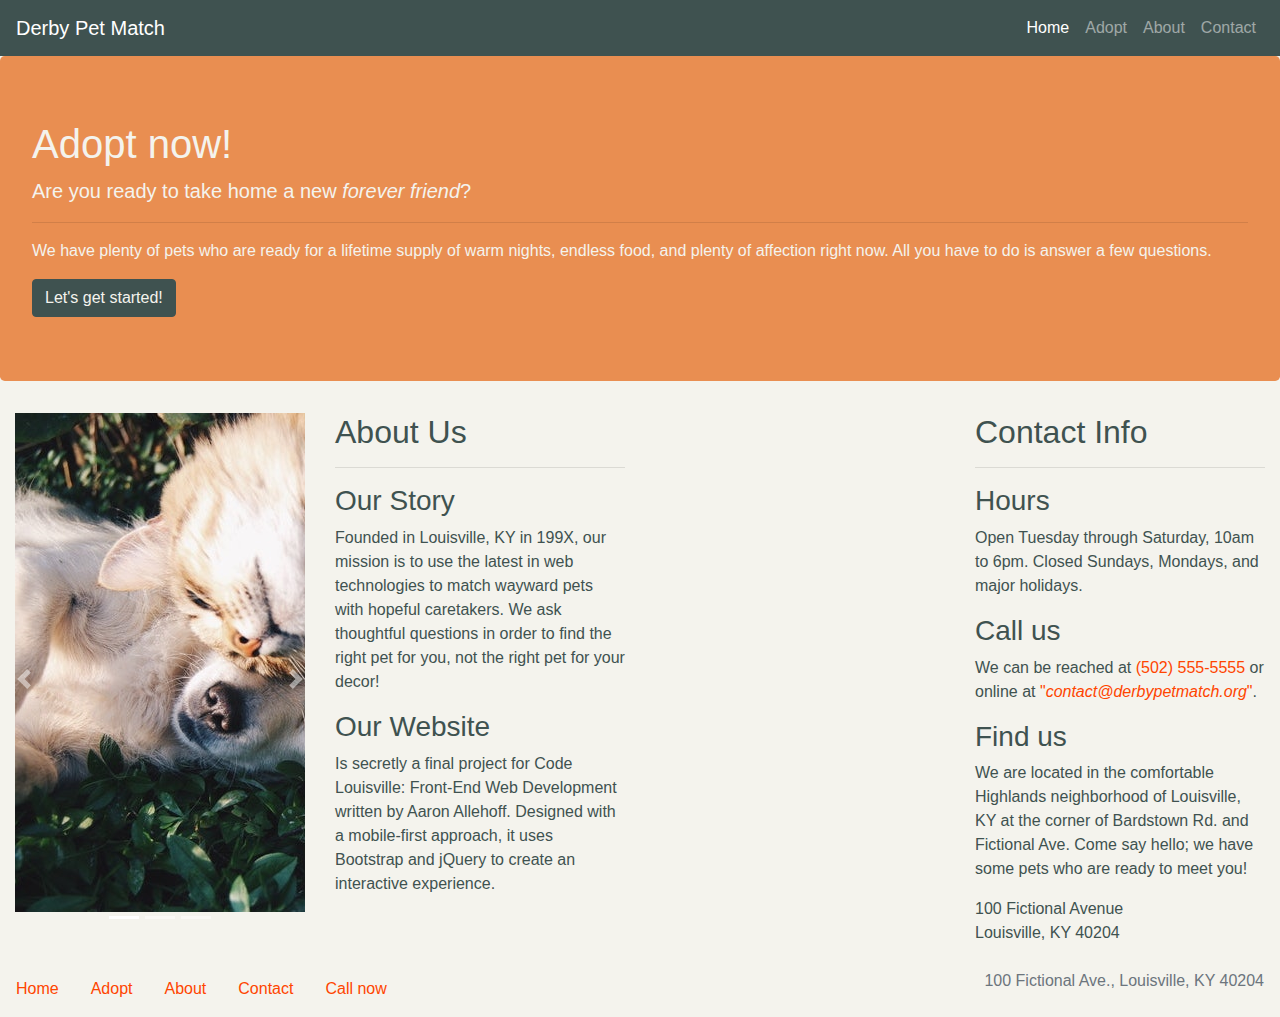
==== index.html @ cab8def6 "Develop functioning carousel" ====
<!DOCTYPE html>
<html lang="en-US">

<head>
  <meta charset="utf-8">
  <meta name="viewport" content="width=device-width, initial-scale=1.0">

  <title>Home</title>

  <link rel="stylesheet" href="css/bootstrap.min.css">
  <link rel="stylesheet" href="css/style.css">
</head>

<body>
  <header>
    <nav class="navbar navbar-expand-md navbar-dark bg-custom">
      <a class="navbar-brand" href="#">Derby Pet Match</a>
      <button class="navbar-toggler" type="button" data-toggle="collapse" data-target="#collapsibleNav"><span class="navbar-toggler-icon"></span></button>

      <div class="collapse navbar-collapse" id="collapsibleNav">
        <ul class="navbar-nav ml-md-auto">
          <li class="nav-item active">
            <a class="nav-link" href="#">Home</a>
          </li>
          <li class="nav-item">
            <a class="nav-link" href="adopt.html">Adopt</a>
          </li>
          <li class="nav-item">
            <a class="nav-link" href="#about-text">About</a>
          </li>
          <li class="nav-item">
            <a class="nav-link" href="#contact-text">Contact</a>
          </li>
        </ul><!-- /.navbar-nav -->
      </div><!-- /#collapsibleNav -->

    </nav><!-- /.navbar -->
  </header>

  <div class="jumbotron">
    <h1 class="display-5">Adopt now!</h1>
    <p class="lead">Are you ready to take home a new <em>forever friend</em>?</p>
    <hr>
    <p>We have plenty of pets who are ready for a lifetime supply of warm nights, endless food, and plenty of affection right now. All you have to do is answer a few questions.</p>
    <a class="btn btn-dark btn-large" href="adopt.html">Let's get started!</a>

  </div><!-- /.jumbotron -->

  <div class="container-fluid">
    <div class="row">
      <div class="col-12 col-md-6 col-xl-3 order-1 order-xl-2" id="about-text">
        <h2>About Us</h2>
        <hr>
        <div>
          <h3>Our Story</h3>
          <p>Founded in Louisville, KY in 199X, our mission is to use the latest in web technologies to match wayward pets with hopeful caretakers. We ask thoughtful questions in order to find the right pet for you, not the right pet for your decor!</p>
        </div>
        <div>
          <h3>Our Website</h3>
          <p>Is secretly a final project for Code Louisville: Front-End Web Development written by Aaron Allehoff. Designed with a mobile-first approach, it uses Bootstrap and jQuery to create an interactive experience.</p>
        </div>

      </div><!-- /#about-text -->

      <div class="col-12 col-md-6 col-xl-3 order-3 order-md-2 order-xl-4" id="contact-text">
        <h2>Contact Info</h2>
        <hr>

        <div>
          <h3>Hours</h3>
          <p>Open Tuesday through Saturday, 10am to 6pm. Closed Sundays, Mondays, and major holidays.</p>
        </div>
        <div>
          <h3>Call us</h3>
          <p> We can be reached at <a href="tel:502-555-5555">(502) 555-5555</a> or online at
            <a href="mailto:contact@derbypetmatch.org">"<em>contact@derbypetmatch.org</em>"</a>.
          </p>
        </div>
        <div>
          <h3>Find us</h3>
          <p>We are located in the comfortable Highlands neighborhood of Louisville, KY at the corner of Bardstown Rd. and Fictional Ave. Come say hello; we have some pets who are ready to meet you!</p>
          <address>
            100 Fictional Avenue<br>
            Louisville, KY 40204<br>
          </address>

        </div>

      </div><!-- /#contact-text -->

      <!-- <div class="col-12 col-md-6 col-xl-3 order-2 order-md-3 order-xl-1" id="about-image">
          <img class="img-fluid" src="img/placeimg_640_480_animals.jpg">
        </div> -->
      <!-- /#about-image -->

      <div id="attract" class="carousel slide col-12 col-md-6 col-xl-3 order-2 order-md-3 order-xl-1" data-ride="carousel">
        <div id="attract-wrapper">
          <ol class="carousel-indicators">
            <li data-target="#attract" data-slide-to="0" class="active"></li>
            <li data-target="#attract" data-slide-to="1"></li>
            <li data-target="#attract" data-slide-to="2"></li>
          </ol>
          <div class="carousel-inner">
            <div class="carousel-item active">
              <img class="d-block" src="img/best-friends.jpg" alt="A puppy and kitten playing with each other">
            </div>
            <div class="carousel-item">
              <img class="d-block" src="img/dogs-crate.jpg" alt="A dog being pet through a crate">
            </div>
            <div class="carousel-item">
              <img class="d-block" src="img/dogs-together.jpg" alt="Two dogs snuggling on a couch">
            </div>
          </div>
          <a class="carousel-control-prev" href="#attract" role="button" data-slide="prev">
            <span class="carousel-control-prev-icon" aria-hidden="true"></span>
            <span class="sr-only">Previous</span>
          </a>
          <a class="carousel-control-next" href="#attract" role="button" data-slide="next">
            <span class="carousel-control-next-icon" aria-hidden="true"></span>
            <span class="sr-only">Next</span>
          </a>
        </div>
      </div> <!-- /#attract -->

      <div class="col-12 col-md-6 col-xl-3 order-4 order-xl-3" id="contact-image">
        <iframe src="https://www.google.com/maps/embed?pb=!1m18!1m12!1m3!1d12534.865715163434!2d-85.73691625902858!3d38.239687028357594!2m3!1f0!2f0!3f0!3m2!1i1024!2i768!4f13.1!3m3!1m2!1s0x886972d528100b1f%3A0xff5c58ca2618a50a!2sHighlands%2C%20Louisville%2C%20KY%2040204!5e0!3m2!1sen!2sus!4v1574214965033!5m2!1sen!2sus" width="100%" height="500px" frameborder="0" style="border:0;" allowfullscreen=""></iframe>
      </div><!-- /#contact-image -->

    </div><!-- /.row -->
  </div><!-- /.container-fluid -->

  <footer>
    <ul class="nav d-flex flex-column flex-md-row align-items-center">
      <li class="nav-item">
        <a class="nav-link" href="#">Home</a>
      </li>
      <li class="nav-item">
        <a class="nav-link" href="adopt.html">Adopt</a>
      </li>
      <li class="nav-item">
        <a class="nav-link" href="#about">About</a>
      </li>
      <li class="nav-item">
        <a class="nav-link" href="#contact">Contact</a>
      </li>
      <li class="nav-item">
        <a class="nav-link" href="tel:502-555-5555">Call now</a>
      </li>
      <li class="nav-item ml-md-auto">
        <a class="nav-link disabled" href="#">
          <address class="nav-text">100 Fictional Ave., Louisville, KY 40204</address>
        </a>
      </li>
    </ul>
  </footer>

  <script src="js/jquery-3.4.1.min.js"></script>
  <script src="js/bootstrap.bundle.min.js"></script>

</body></html>
---- css/style.css ----
/* ~~~~~~~~~~~~~~~~~~~~~~~~~~~~~~
  Colors
~~~~~~~~~~~~~~~~~~~~~~~~~~~~~~ */

/*
#e98e51, burnt sienna, main color;
#ff4500, accessible alternative to main color;

#f4f3ed, pampas, light shade;
#3f5250, mineral green, dark shade;

#9fa4a7, gray chateau, light accent;
#a17952, limed oak, dark accent;
*/


/* ~~~~~~~~~~~~~~~~~~~~~~~~~~~~~~
  General
~~~~~~~~~~~~~~~~~~~~~~~~~~~~~~ */
body {
  background-color: #f4f3ed;
  color: #3f5250;
}

a {
  /* More accessible (higher contrast) color for links. */
  color: #ff4500;
}

.bg-custom {
  /* Use this instead of .bg-primary to avoid unwanted behavior. */
  background-color: #3f5250;
}

.navbar-dark,
.navbar-brand,
.navbar-nav a {
  color: #f4f3ed;
}

.jumbotron {
  background-color: #e98e51;
  color: #f4f3ed;
}

.btn {
  /* Ease of use */
  padding: 2rem;
}

.btn-dark {
  background-color: #3f5250;
  color: #f4f3ed;
  border-color: #3f5250;
}

.nav-link {
  /* Ease of use */
  padding: 1rem 5rem;
}

.nav-item {
  /* Ease of use */
  border-bottom: solid 1px #3f5250;
}

.nav-item:last-child {
  /* Ease of use */
  border-bottom: 0;
}


/* ~~~~~~~~~~~~~~~~~~~~~~~~~~~~~~
  index.html
~~~~~~~~~~~~~~~~~~~~~~~~~~~~~~ */

.carousel {
  /* Match margin of surrounding content. */
  margin-bottom: 1rem;
}

.carousel img {
  /* Prevent image from clipping beyond right side of viewport. */
  width: 100%;
}

/* ~~~~~~~~~~~~~~~~~~~~~~~~~~~~~~
  adopt.html
~~~~~~~~~~~~~~~~~~~~~~~~~~~~~~ */
.appQuestion {
  /* To be overriden in app.js */
  display: none;
}

.card,
.list-group-item {
  background-color: #f4f3ed;
}


/* ------------------------------
  Media Queries
------------------------------ */

@media (min-width: 768px) {
  .btn {
    padding: 6px 12px;
  }

  .nav-link {
    padding: .5rem 1rem;
  }

  .nav-item {
    border-bottom: 0;
  }

  .carousel img {
    /* Allow default behavior at intermediate resolutions. */
    width: auto;
  }

}

@media (min-width: 2048px) {
  .carousel img {
    /* Stretch image at xl resolutions. */
    width: 100%;
  }
}
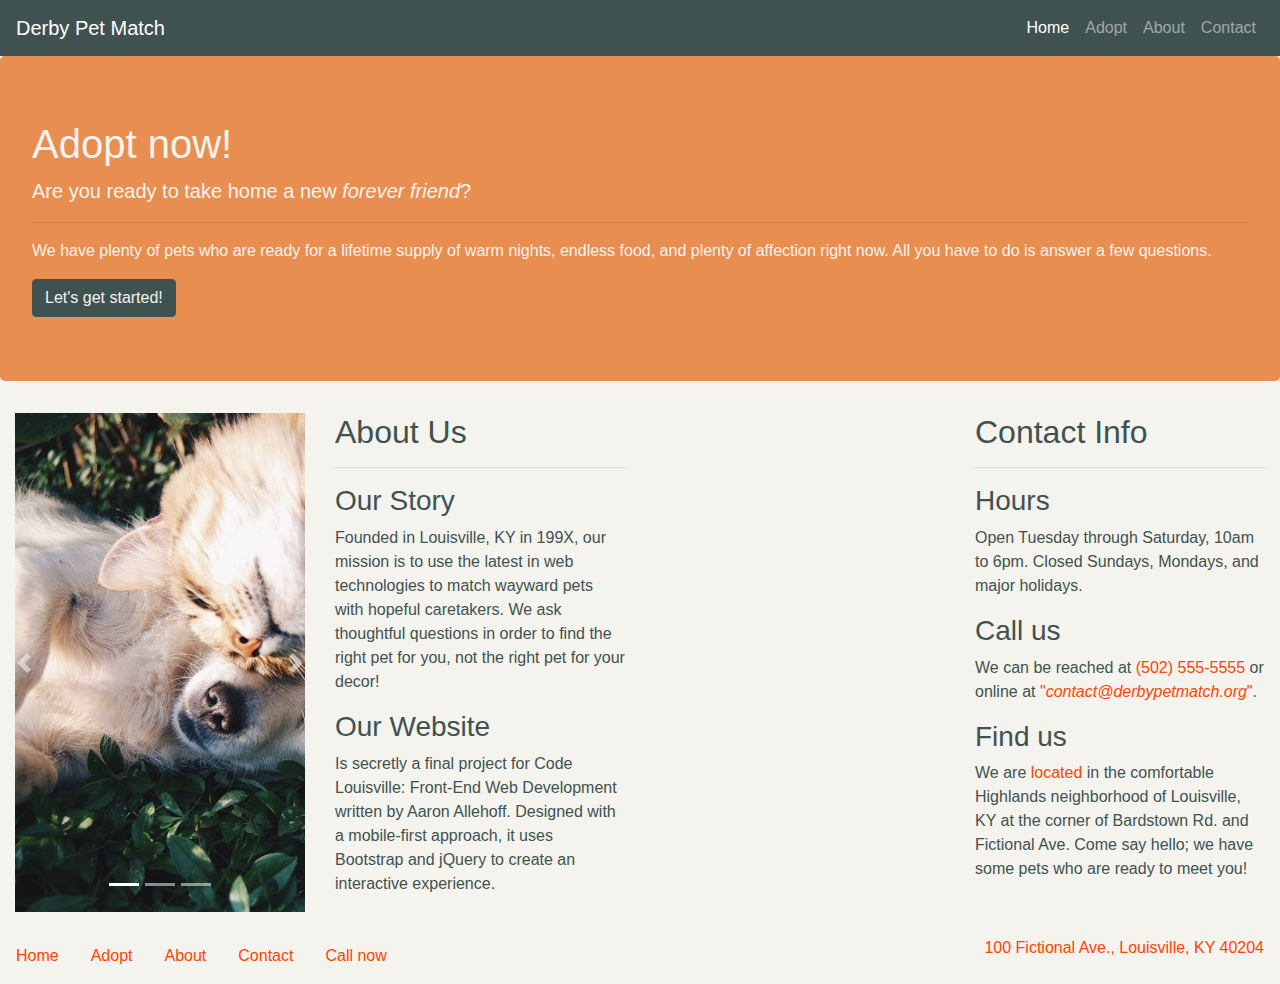
==== commit 93d363ae: "Cleanup location info" ====
--- a/index.html
+++ b/index.html
@@ -78,12 +78,7 @@
         </div>
         <div>
           <h3>Find us</h3>
-          <p>We are located in the comfortable Highlands neighborhood of Louisville, KY at the corner of Bardstown Rd. and Fictional Ave. Come say hello; we have some pets who are ready to meet you!</p>
-          <address>
-            100 Fictional Avenue<br>
-            Louisville, KY 40204<br>
-          </address>
-
+          <p>We are <a href="https://goo.gl/maps/T3YohY42QUpS1YrF9">located</a> in the comfortable Highlands neighborhood of Louisville, KY at the corner of Bardstown Rd. and Fictional Ave. Come say hello; we have some pets who are ready to meet you!</p>
         </div>
 
       </div><!-- /#contact-text -->
@@ -147,8 +142,8 @@
         <a class="nav-link" href="tel:502-555-5555">Call now</a>
       </li>
       <li class="nav-item ml-md-auto">
-        <a class="nav-link disabled" href="#">
-          <address class="nav-text">100 Fictional Ave., Louisville, KY 40204</address>
+        <a class="nav-link" href="https://goo.gl/maps/T3YohY42QUpS1YrF9">
+          <address>100 Fictional Ave., Louisville, KY 40204</address>
         </a>
       </li>
     </ul>
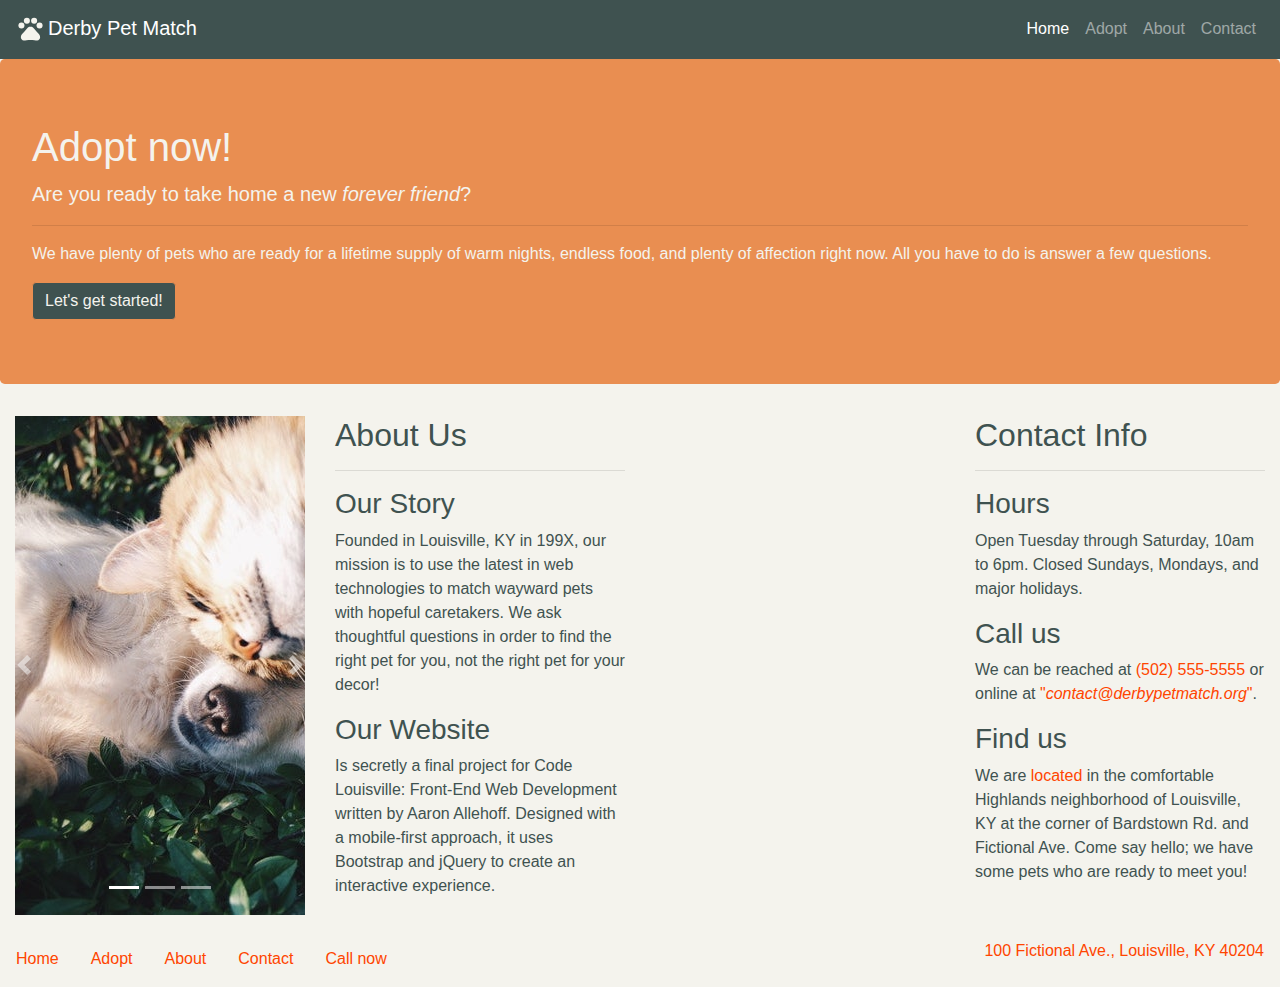
==== commit a539a47c: "Add logo and favicon" ====
--- a/index.html
+++ b/index.html
@@ -5,7 +5,12 @@
   <meta charset="utf-8">
   <meta name="viewport" content="width=device-width, initial-scale=1.0">
 
-  <title>Home</title>
+  <title>Derby Pet Match | Home</title>
+  
+  <link rel="apple-touch-icon" sizes="180x180" href="/apple-touch-icon.png">
+  <link rel="icon" type="image/png" sizes="32x32" href="/favicon-32x32.png">
+  <link rel="icon" type="image/png" sizes="16x16" href="/favicon-16x16.png">
+  <link rel="manifest" href="/site.webmanifest">
 
   <link rel="stylesheet" href="css/bootstrap.min.css">
   <link rel="stylesheet" href="css/style.css">
@@ -14,7 +19,7 @@
 <body>
   <header>
     <nav class="navbar navbar-expand-md navbar-dark bg-custom">
-      <a class="navbar-brand" href="#">Derby Pet Match</a>
+      <a class="navbar-brand" href="#"><img src="img/logo.svg" class="nav-logo">Derby Pet Match</a>
       <button class="navbar-toggler" type="button" data-toggle="collapse" data-target="#collapsibleNav"><span class="navbar-toggler-icon"></span></button>
 
       <div class="collapse navbar-collapse" id="collapsibleNav">
--- a/css/style.css
+++ b/css/style.css
@@ -51,7 +51,7 @@
 .btn-dark {
   background-color: #3f5250;
   color: #f4f3ed;
-  border-color: #3f5250;
+  border-color: #f4f3ed;
 }
 
 .nav-link {
@@ -69,10 +69,20 @@
   border-bottom: 0;
 }
 
+.nav-logo {
+  height: 2rem;
+  padding-right: 3px;
+  padding-bottom: 3px;
+}
+
 
 /* ~~~~~~~~~~~~~~~~~~~~~~~~~~~~~~
   index.html
 ~~~~~~~~~~~~~~~~~~~~~~~~~~~~~~ */
+
+.jumbotron .btn {
+  border-color: #e98e51;
+}
 
 .carousel {
   /* Match margin of surrounding content. */
@@ -97,6 +107,11 @@
   background-color: #f4f3ed;
 }
 
+input[type="checkbox"] {
+  transform: scale(2);
+  margin-right: 3px;
+}
+
 
 /* ------------------------------
   Media Queries
@@ -119,6 +134,10 @@
     /* Allow default behavior at intermediate resolutions. */
     width: auto;
   }
+  
+  input[type="checkbox"] {
+    transform: scale(1);
+  }
 
 }
 
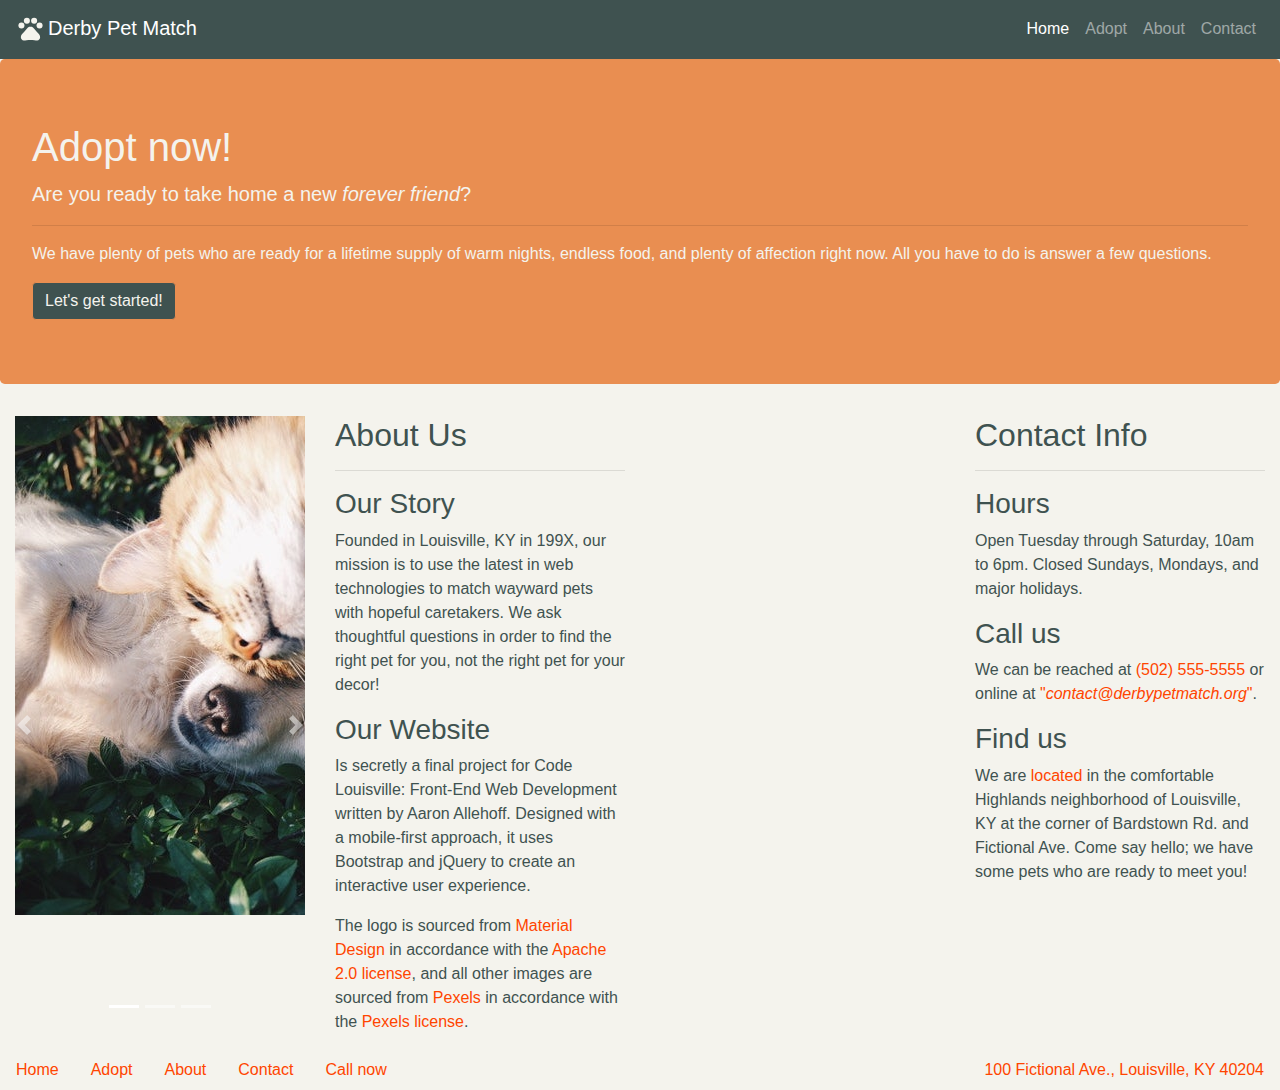
==== commit 42e1854f: "Add credit/license information" ====
--- a/index.html
+++ b/index.html
@@ -62,7 +62,7 @@
         </div>
         <div>
           <h3>Our Website</h3>
-          <p>Is secretly a final project for Code Louisville: Front-End Web Development written by Aaron Allehoff. Designed with a mobile-first approach, it uses Bootstrap and jQuery to create an interactive experience.</p>
+          <p>Is secretly a final project for Code Louisville: Front-End Web Development written by Aaron Allehoff. Designed with a mobile-first approach, it uses Bootstrap and jQuery to create an interactive user experience.</p> <p>The logo is sourced from <a href="http://material.io/" target="blank">Material Design</a> in accordance with the <a href="https://www.apache.org/licenses/LICENSE-2.0.html" target="_blank">Apache 2.0 license</a>, and all other images are sourced from <a href="http://pexels.com/" target="_blank">Pexels</a> in accordance with the <a href="https://www.pexels.com/photo-license/" target="_blank">Pexels license</a>.</p>
         </div>
 
       </div><!-- /#about-text -->
--- a/css/style.css
+++ b/css/style.css
@@ -59,20 +59,36 @@
   padding: 1rem 5rem;
 }
 
-.nav-item {
+.nav-item:after {
   /* Ease of use */
+  content: "";
+  display: block;
+  margin: 0 auto;
+  width: 10rem;
   border-bottom: solid 1px #3f5250;
 }
 
-.nav-item:last-child {
+.nav-item:last-child:after {
   /* Ease of use */
-  border-bottom: 0;
+  border-bottom: 0 !important;
+  /* Marked important to work in hamburger menu as well as footer. */
+}
+
+.navbar-dark .nav-item:after {
+  margin: auto 0;
+  width: 4rem;
+  border-bottom: solid 1px #f4f3ed;
 }
 
 .nav-logo {
+  /* Make logo look nice alongside text. */
   height: 2rem;
   padding-right: 3px;
   padding-bottom: 3px;
+}
+
+address {
+  margin: 0;
 }
 
 
@@ -138,6 +154,17 @@
   input[type="checkbox"] {
     transform: scale(1);
   }
+  
+  /* Disable nav item underlining for medium screens and up. */
+  .nav-item:after {
+  /* Ease of use */
+  content: "" !important;
+  display: inherit !important;
+  margin: 0 !important;
+  width: 0 !important;
+  border-bottom: 0 !important;
+}
+  
 
 }
 
